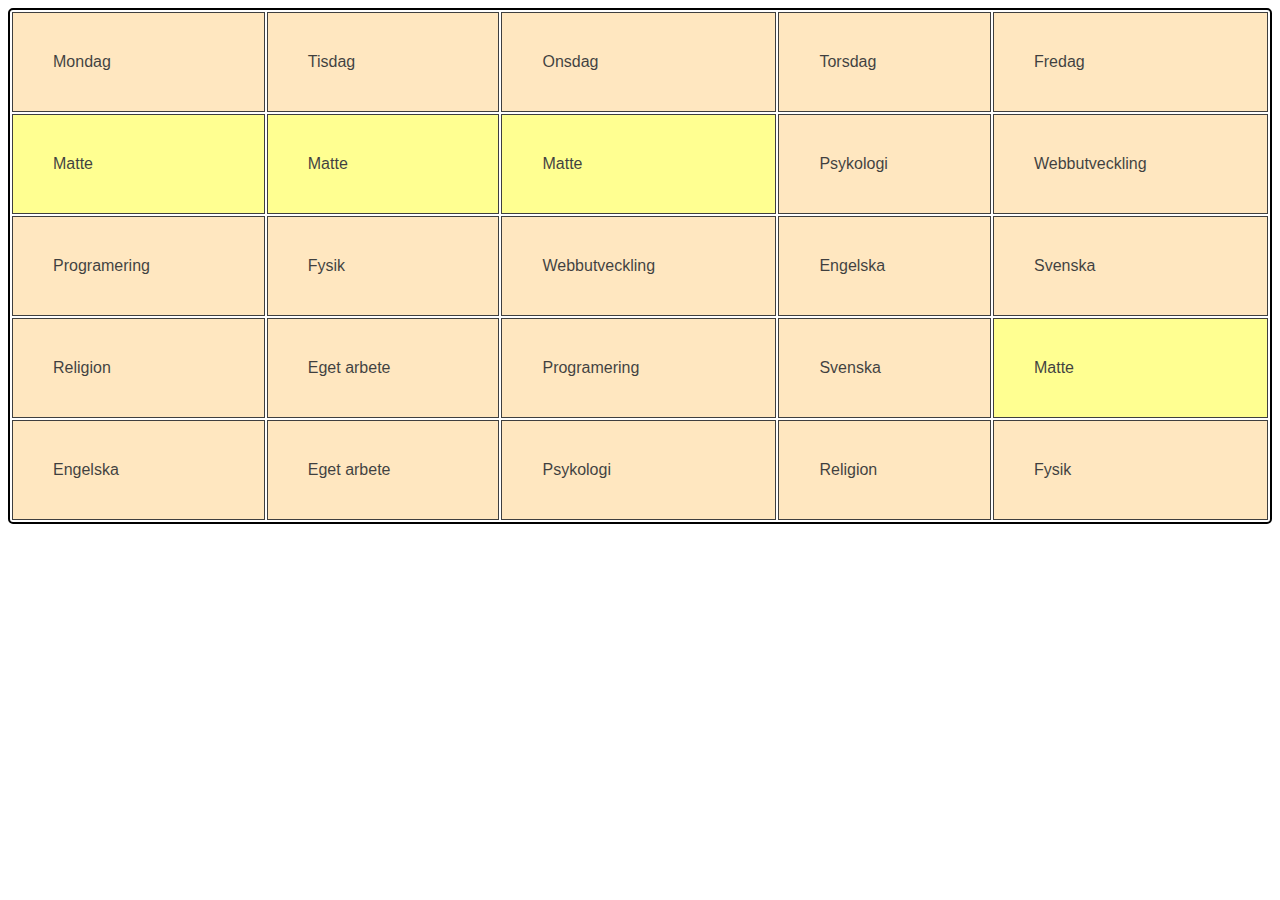
==== projekt/projekt 1 - tabeller/index.html @ 6859a37b "Lagt till projekt 1" ====
<!DOCTYPE html>
<html lang="sv">

<head>
    <meta charset="utf-8" />
    <link rel="stylesheet" href="main.css">
    <title>Tabeller</title>
</head>

<body>
    <!-- innehållet på webbsidan -->


    <table>
        <tr>
            <td style="background-color:rgb(255, 224, 172)">Mondag</td>
            <td style="background-color:rgb(255, 224, 172)">Tisdag</td>
            <td style="background-color:rgb(255, 224, 172)">Onsdag</td>
            <td style="background-color:rgb(255, 224, 172)">Torsdag</td>
            <td style="background-color:rgb(255, 224, 172)">Fredag</td>
            </colgroup>
        </tr>
        <tr>
            <td style="background-color:rgb(255, 255, 109)">Matte</td>
            <td style="background-color:rgb(255, 255, 109)">Matte</td>
            <td style="background-color:rgb(255, 255, 109)">Matte</td>
            <td style="background-color:rgb(255, 224, 172)">Psykologi</td>
            <td style="background-color:rgb(255, 224, 172)">Webbutveckling</td>
        </tr>
        <tr>
            <td style="background-color:rgb(255, 224, 172)">Programering</td>
            <td style="background-color:rgb(255, 224, 172)">Fysik</td>
            <td style="background-color:rgb(255, 224, 172)">Webbutveckling</td>
            <td style="background-color:rgb(255, 224, 172)">Engelska</td>
            <td style="background-color:rgb(255, 224, 172)">Svenska</td>
        </tr>
        <tr>
            <td style="background-color:rgb(255, 224, 172)">Religion</td>
            <td style="background-color:rgb(255, 224, 172)">Eget arbete</td>
            <td style="background-color:rgb(255, 224, 172)">Programering</td>
            <td style="background-color:rgb(255, 224, 172)">Svenska</td>
            <td style="background-color:rgb(255, 255, 109)">Matte</td>
        </tr>
        <tr>
            <td style="background-color:rgb(255, 224, 172)">Engelska</td>
            <td style="background-color:rgb(255, 224, 172)">Eget arbete</td>
            <td style="background-color:rgb(255, 224, 172)">Psykologi</td>
            <td style="background-color:rgb(255, 224, 172)">Religion</td>
            <td style="background-color:rgb(255, 224, 172)">Fysik</td>
        </tr>
    </table>





</body>

</html>
---- projekt/projekt 1 - tabeller/main.css ----
table {
    margin: auto;
    border: 2px black solid;
    border-radius: 5px;
    width: 100%;
}

td {
    border: 1px black solid;
    font-family: 'Franklin Gothic Medium', 'Arial Narrow', Arial, sans-serif;
    opacity: 0.75;
    padding: 40px
    
}
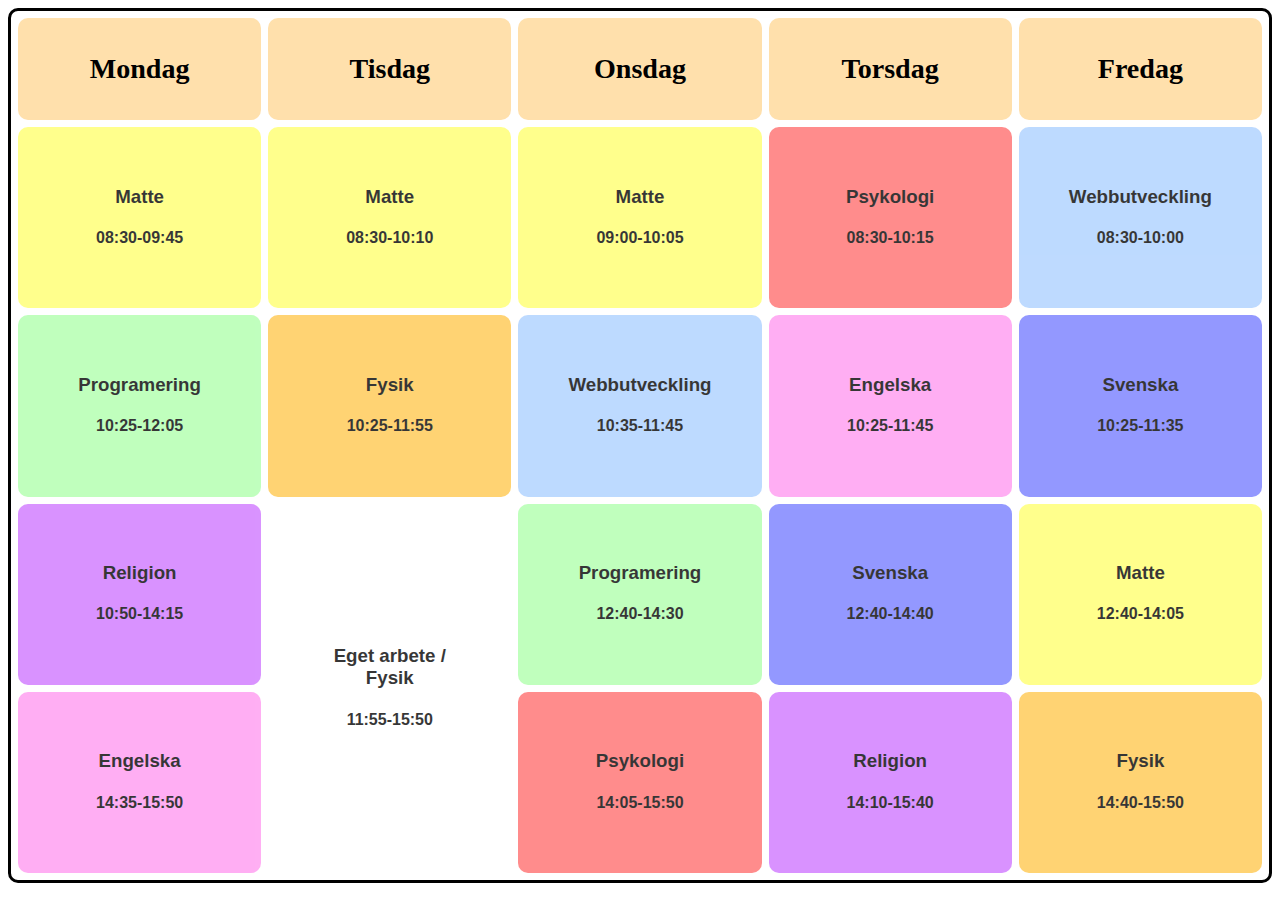
==== commit 917d0840: "Länkat samlingsida till tabeller" ====
--- a/projekt/projekt 1 - tabeller/index.html
+++ b/projekt/projekt 1 - tabeller/index.html
@@ -10,43 +10,42 @@
 <body>
     <!-- innehållet på webbsidan -->
 
-
-    <table>
-        <tr>
-            <td style="background-color:rgb(255, 224, 172)">Mondag</td>
-            <td style="background-color:rgb(255, 224, 172)">Tisdag</td>
-            <td style="background-color:rgb(255, 224, 172)">Onsdag</td>
-            <td style="background-color:rgb(255, 224, 172)">Torsdag</td>
-            <td style="background-color:rgb(255, 224, 172)">Fredag</td>
+    <table style="table-layout: fixed;">
+        <tr style="background-color:rgb(255, 224, 172)">
+            <th><h3>Mondag</h3></th>
+            <th><h3>Tisdag</h3></th>
+            <th><h3>Onsdag</h3></th>
+            <th><h3>Torsdag</h3></th>
+            <th><h3>Fredag</h3></th>
             </colgroup>
         </tr>
         <tr>
-            <td style="background-color:rgb(255, 255, 109)">Matte</td>
-            <td style="background-color:rgb(255, 255, 109)">Matte</td>
-            <td style="background-color:rgb(255, 255, 109)">Matte</td>
-            <td style="background-color:rgb(255, 224, 172)">Psykologi</td>
-            <td style="background-color:rgb(255, 224, 172)">Webbutveckling</td>
+            <td style="background-color:rgb(255, 255, 109)"><h3>Matte</h3><h4>08:30-09:45</h4></td>
+            <td style="background-color:rgb(255, 255, 109)"><h3>Matte</h3><h4>08:30-10:10</h4></td>
+            <td style="background-color:rgb(255, 255, 109)"><h3>Matte</h3><h4>09:00-10:05</h4></td>
+            <td style="background-color:rgb(255, 109, 109)"><h3>Psykologi</h3><h4>08:30-10:15</h4></td>
+            <td style="background-color:rgb(172, 208, 255)"><h3>Webbutveckling</h3><h4>08:30-10:00</h4></td>
         </tr>
         <tr>
-            <td style="background-color:rgb(255, 224, 172)">Programering</td>
-            <td style="background-color:rgb(255, 224, 172)">Fysik</td>
-            <td style="background-color:rgb(255, 224, 172)">Webbutveckling</td>
-            <td style="background-color:rgb(255, 224, 172)">Engelska</td>
-            <td style="background-color:rgb(255, 224, 172)">Svenska</td>
+            <td style="background-color:rgb(175, 255, 172)"><h3>Programering</h3><h4>10:25-12:05</h4></td>
+            <td style="background-color:rgb(255, 199, 77)"><h3>Fysik</h3><h4>10:25-11:55</h4></td>
+            <td style="background-color:rgb(172, 208, 255)"><h3>Webbutveckling</h3><h4>10:35-11:45</h4></td>
+            <td style="background-color:rgb(255, 153, 240)"><h3>Engelska</h3><h4>10:25-11:45</h4></td>
+            <td style="background-color:rgb(118, 125, 255)"><h3>Svenska</h3><h4>10:25-11:35</h4></td>
+        </tr>
+        
+        <tr>
+            <td style="background-color:rgb(207, 117, 255)"><h3>Religion</h3><h4>10:50-14:15</h4></td>
+            <td style="background-color:rgba(255, 225, 172, 0)" rowspan="2"><h3>Eget arbete / Fysik</h3><h4>11:55-15:50</h4></td>
+            <td style="background-color:rgb(175, 255, 172)"><h3>Programering</h3><h4>12:40-14:30</h4></td>
+            <td style="background-color:rgb(118, 125, 255)"><h3>Svenska</h3><h4>12:40-14:40</h4></td>
+            <td style="background-color:rgb(255, 255, 109)"><h3>Matte</h3><h4>12:40-14:05</h4></td>
         </tr>
         <tr>
-            <td style="background-color:rgb(255, 224, 172)">Religion</td>
-            <td style="background-color:rgb(255, 224, 172)">Eget arbete</td>
-            <td style="background-color:rgb(255, 224, 172)">Programering</td>
-            <td style="background-color:rgb(255, 224, 172)">Svenska</td>
-            <td style="background-color:rgb(255, 255, 109)">Matte</td>
-        </tr>
-        <tr>
-            <td style="background-color:rgb(255, 224, 172)">Engelska</td>
-            <td style="background-color:rgb(255, 224, 172)">Eget arbete</td>
-            <td style="background-color:rgb(255, 224, 172)">Psykologi</td>
-            <td style="background-color:rgb(255, 224, 172)">Religion</td>
-            <td style="background-color:rgb(255, 224, 172)">Fysik</td>
+            <td style="background-color:rgb(255, 153, 240)"><h3>Engelska</h3><h4>14:35-15:50</h4></td>
+            <td style="background-color:rgb(255, 109, 109)"><h3>Psykologi</h3><h4>14:05-15:50</h4></td>
+            <td style="background-color:rgb(207, 117, 255)"><h3>Religion</h3><h4>14:10-15:40</h4></td>
+            <td style="background-color:rgb(255, 199, 77)"><h3>Fysik</h3><h4>14:40-15:50</h4></td>
         </tr>
     </table>
 
--- a/projekt/projekt 1 - tabeller/main.css
+++ b/projekt/projekt 1 - tabeller/main.css
@@ -1,14 +1,36 @@
 table {
     margin: auto;
-    border: 2px black solid;
-    border-radius: 5px;
+    border: 3.5px black solid;
+    border-radius: 10px;
+    border-spacing:  7.5px;
     width: 100%;
 }
 
 td {
     border: 1px black solid;
     font-family: 'Franklin Gothic Medium', 'Arial Narrow', Arial, sans-serif;
-    opacity: 0.75;
-    padding: 40px
+    opacity: 0.785;
+    border-radius: 10px;
+    transition: 0.5s;
+    text-align: center;
+    border: 2px;
+    padding: 40px;
     
+}
+
+th {
+    font-size: x-large;
+    height: 100px;
+    width: fit-content;
+    border-radius: 10px;
+    text-align: center
+
+
+
+}
+
+tr:hover{
+    font-size: 120%;
+
+
 }